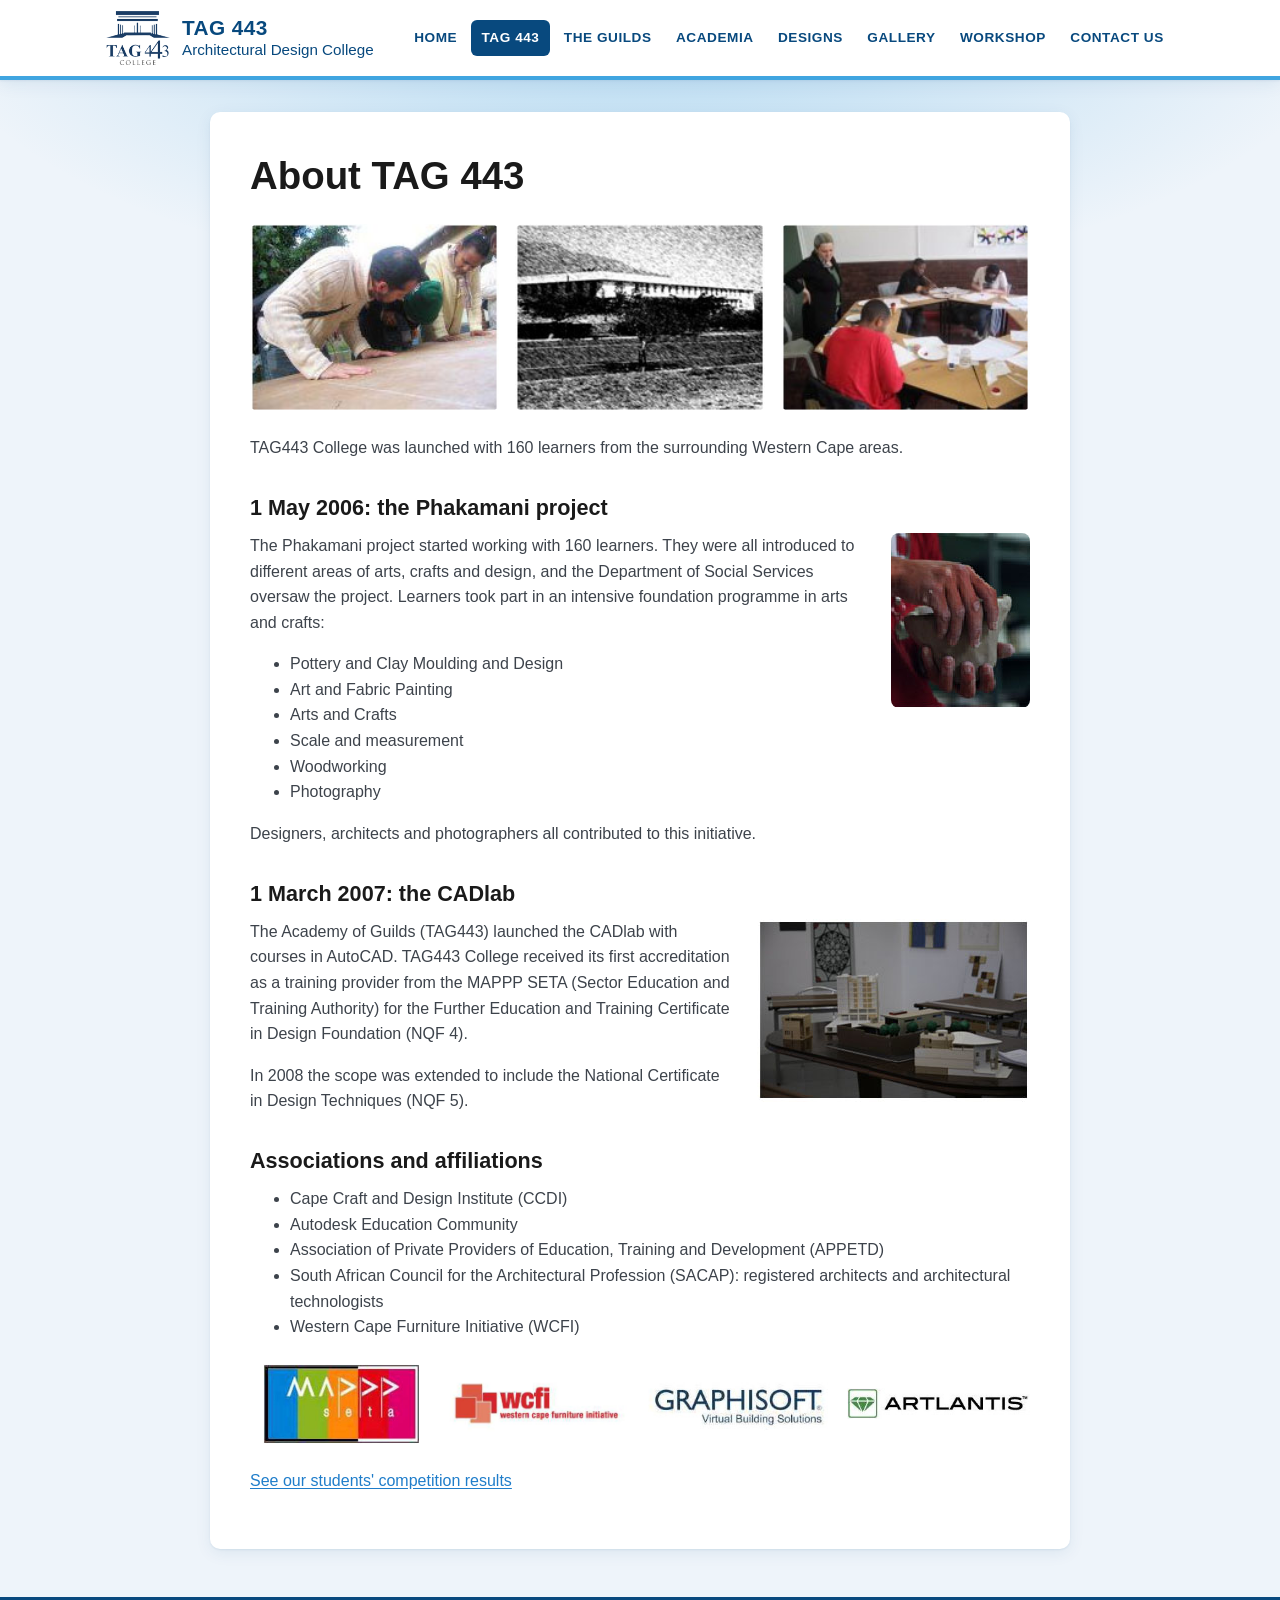
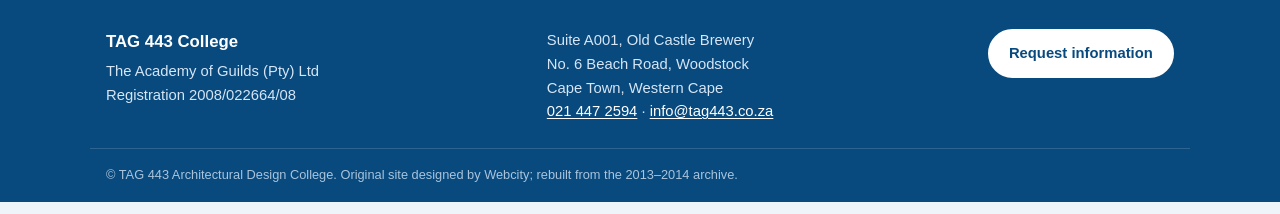
==== about/index.html @ 2a890a32 "Rebuild TAG 443 site as a clean static GitHub Pages site Replace the Wayback Machine "Save Page As" " ====
<!DOCTYPE html>
<html lang="en-ZA">
<head>
  <meta charset="utf-8">
  <meta name="viewport" content="width=device-width, initial-scale=1">
  <title>About TAG 443 | TAG 443 Architectural Design College</title>
  <meta name="description" content="The history of TAG443 College: from the 2006 Phakamani project to MAPPP SETA accreditation, CADlab and industry affiliations.">
  <link rel="canonical" href="https://rossmelany405-rgb.github.io/Tag443/about/">
  <meta property="og:type" content="website">
  <meta property="og:site_name" content="TAG 443 Architectural Design College">
  <meta property="og:title" content="About TAG 443 | TAG 443 Architectural Design College">
  <meta property="og:description" content="The history of TAG443 College: from the 2006 Phakamani project to MAPPP SETA accreditation, CADlab and industry affiliations.">
  <meta property="og:url" content="https://rossmelany405-rgb.github.io/Tag443/about/">
  <meta property="og:image" content="https://rossmelany405-rgb.github.io/Tag443/assets/img/logo.png">
  <meta name="theme-color" content="#08497e">
  <link rel="icon" href="../assets/img/favicon.svg" type="image/svg+xml">
  <link rel="icon" href="../assets/img/logo.png" type="image/png">
  <link rel="stylesheet" href="../assets/css/style.css">
  <script src="../assets/js/main.js" defer></script>
</head>
<body>
  <a class="skip-link" href="#main">Skip to content</a>
  <header class="site-header">
    <div class="wrap header-inner">
      <a class="brand" href="../">
        <img src="../assets/img/logo.png" alt="" width="119" height="100">
        <span class="brand-text"><strong>TAG 443</strong> Architectural Design College</span>
      </a>
      <button class="nav-toggle" type="button" aria-expanded="false" aria-controls="site-nav">
        <span class="nav-toggle-bar" aria-hidden="true"></span>
        <span class="visually-hidden">Menu</span>
      </button>
      <nav id="site-nav" class="site-nav" aria-label="Main">
        <ul>
        <li><a href="../">Home</a></li>
        <li><a href="../about/" aria-current="page">TAG 443</a></li>
        <li><a href="../guilds/">The Guilds</a></li>
        <li><a href="../academia/">Academia</a></li>
        <li><a href="../designs/">Designs</a></li>
        <li><a href="../gallery/">Gallery</a></li>
        <li><a href="../workshop/">Workshop</a></li>
        <li><a href="../contact/">Contact Us</a></li>
        </ul>
      </nav>
    </div>
  </header>

  <main id="main" class="wrap">
<article class="page">
      <h1>About TAG 443</h1>
      <ul class="photo-row">
        <li><img src="../assets/img/intro-1.jpg" alt="Learners working on a large drawing board" width="204" height="154" loading="lazy" decoding="async"></li>
        <li><img src="../assets/img/intro-2.jpg" alt="Historic photograph of a long college building" width="204" height="154" loading="lazy" decoding="async"></li>
        <li><img src="../assets/img/intro-3.jpg" alt="Learners and a facilitator in a design classroom" width="204" height="154" loading="lazy" decoding="async"></li>
      </ul>
      <p>TAG443 College was launched with 160 learners from the surrounding Western Cape areas.</p>

      <h2>1 May 2006: the Phakamani project</h2>
      <figure class="float-right">
        <img src="../assets/img/phakamani.jpg" alt="A Phakamani project learner at work" width="139" height="175" loading="lazy" decoding="async">
      </figure>
      <p>The Phakamani project started working with 160 learners. They were all introduced to different areas of arts, crafts and design, and the Department of Social Services oversaw the project. Learners took part in an intensive foundation programme in arts and crafts:</p>
      <ul>
        <li>Pottery and Clay Moulding and Design</li>
        <li>Art and Fabric Painting</li>
        <li>Arts and Crafts</li>
        <li>Scale and measurement</li>
        <li>Woodworking</li>
        <li>Photography</li>
      </ul>
      <p>Designers, architects and photographers all contributed to this initiative.</p>

      <h2>1 March 2007: the CADlab</h2>
      <figure class="float-right">
        <img src="../assets/img/cadlab.jpg" alt="Students at computers in the TAG443 CADlab" width="273" height="183" loading="lazy" decoding="async">
      </figure>
      <p>The Academy of Guilds (TAG443) launched the CADlab with courses in AutoCAD. TAG443 College received its first accreditation as a training provider from the MAPPP SETA (Sector Education and Training Authority) for the Further Education and Training Certificate in Design Foundation (NQF 4).</p>
      <p>In 2008 the scope was extended to include the National Certificate in Design Techniques (NQF 5).</p>

      <h2>Associations and affiliations</h2>
      <ul>
        <li>Cape Craft and Design Institute (CCDI)</li>
        <li>Autodesk Education Community</li>
        <li>Association of Private Providers of Education, Training and Development (APPETD)</li>
        <li>South African Council for the Architectural Profession (SACAP): registered architects and architectural technologists</li>
        <li>Western Cape Furniture Initiative (WCFI)</li>
      </ul>
      <ul class="logo-row">
        <li><img src="../assets/img/affil-3.jpg" alt="MAPPP SETA" width="242" height="124" loading="lazy" decoding="async"></li>
        <li><img src="../assets/img/affil-6.jpg" alt="Western Cape Furniture Initiative" width="387" height="122" loading="lazy" decoding="async"></li>
        <li><img src="../assets/img/affil-1.jpg" alt="Graphisoft" width="252" height="75" loading="lazy" decoding="async"></li>
        <li><img src="../assets/img/affil-2.jpg" alt="Artlantis" width="272" height="46" loading="lazy" decoding="async"></li>
      </ul>
      <p><a href="../competitions/">See our students' competition results</a></p>
    </article>
  </main>

  <footer class="site-footer">
    <div class="wrap footer-inner">
      <div>
        <p class="footer-title">TAG 443 College</p>
        <p>The Academy of Guilds (Pty) Ltd<br>Registration 2008/022664/08</p>
      </div>
      <address>
        Suite A001, Old Castle Brewery<br>
        No. 6 Beach Road, Woodstock<br>
        Cape Town, Western Cape<br>
        <a href="tel:+27214472594">021&nbsp;447&nbsp;2594</a> ·
        <a href="mailto:info@tag443.co.za">info@tag443.co.za</a>
      </address>
      <p class="footer-cta"><a class="button" href="../contact/">Request information</a></p>
    </div>
    <p class="wrap footer-note">&copy; TAG 443 Architectural Design College. Original site designed by Webcity; rebuilt from the 2013–2014 archive.</p>
  </footer>
</body>
</html>
---- assets/css/style.css ----
/* TAG 443 Architectural Design College
   Palette taken from the original theme1035 WordPress theme. */

:root {
  --blue: #40a5e0;
  --blue-strong: #1f7dca;
  --navy: #08497e;
  --navy-deep: #06355c;
  --accent: #e35e08;
  --ink: #1a1a1a;
  --text: #3d434b;
  --muted: #5f6670;
  --line: #dbe6f0;
  --surface: #ffffff;
  --page: #eef4fa;
  --radius: 10px;
  --shadow: 0 1px 2px rgb(8 73 126 / 0.08), 0 4px 16px rgb(8 73 126 / 0.08);
  --font: Arial, "Helvetica Neue", Helvetica, sans-serif;
  --wrap: 1100px;
}

*,
*::before,
*::after { box-sizing: border-box; }

html { -webkit-text-size-adjust: 100%; }

body {
  margin: 0;
  font-family: var(--font);
  font-size: 1rem;
  line-height: 1.6;
  color: var(--text);
  background:
    radial-gradient(ellipse 80% 420px at 50% 0, rgb(64 165 224 / 0.35), transparent 70%),
    var(--page);
}

img { max-width: 100%; height: auto; display: block; }

a { color: var(--blue-strong); text-underline-offset: 0.15em; }
a:hover { color: var(--navy); }

:focus-visible {
  outline: 3px solid var(--accent);
  outline-offset: 2px;
}

h1, h2, h3 { color: var(--ink); line-height: 1.25; margin: 1.6em 0 0.5em; }
h1 { font-size: clamp(1.75rem, 1.2rem + 2vw, 2.4rem); margin-top: 0; }
h2 { font-size: 1.35rem; }
h3 { font-size: 1.05rem; }
p, ul, ol, dl, figure { margin: 0 0 1em; }

.wrap {
  width: 100%;
  max-width: var(--wrap);
  margin-inline: auto;
  padding-inline: 16px;
}

.visually-hidden {
  position: absolute !important;
  width: 1px; height: 1px;
  padding: 0; margin: -1px;
  overflow: hidden; clip: rect(0 0 0 0);
  white-space: nowrap; border: 0;
}

.skip-link {
  position: absolute;
  left: 16px; top: -100px;
  z-index: 100;
  padding: 0.5em 1em;
  background: var(--navy);
  color: #fff;
  border-radius: 0 0 var(--radius) var(--radius);
}
.skip-link:focus { top: 0; }

/* ---------- Header ---------- */
.site-header {
  background: var(--surface);
  border-bottom: 4px solid var(--blue);
  box-shadow: var(--shadow);
  position: relative;
  z-index: 10;
}
.header-inner {
  display: flex;
  align-items: center;
  justify-content: space-between;
  gap: 1rem;
  min-height: 76px;
}
.brand {
  display: flex;
  align-items: center;
  gap: 0.75rem;
  text-decoration: none;
  color: var(--navy);
}
.brand img { width: 64px; height: auto; }
.brand-text { font-size: 0.95rem; line-height: 1.2; }
.brand-text strong { display: block; font-size: 1.3rem; letter-spacing: 0.02em; }

.nav-toggle {
  display: none;
  width: 44px; height: 44px;
  border: 1px solid var(--line);
  border-radius: 8px;
  background: var(--surface);
  cursor: pointer;
  position: relative;
}
.nav-toggle-bar,
.nav-toggle-bar::before,
.nav-toggle-bar::after {
  position: absolute;
  left: 11px;
  width: 20px; height: 2px;
  background: var(--navy);
  content: "";
  transition: transform 0.2s;
}
.nav-toggle-bar { top: 21px; }
.nav-toggle-bar::before { left: 0; top: -6px; }
.nav-toggle-bar::after { left: 0; top: 6px; }
.nav-toggle[aria-expanded="true"] .nav-toggle-bar { background: transparent; }
.nav-toggle[aria-expanded="true"] .nav-toggle-bar::before { transform: translateY(6px) rotate(45deg); }
.nav-toggle[aria-expanded="true"] .nav-toggle-bar::after { transform: translateY(-6px) rotate(-45deg); }

.site-nav ul {
  display: flex;
  flex-wrap: wrap;
  gap: 0.25rem;
  list-style: none;
  margin: 0;
  padding: 0;
}
.site-nav a {
  display: block;
  padding: 0.5em 0.75em;
  border-radius: 6px;
  color: var(--navy);
  font-size: 0.85rem;
  font-weight: 700;
  letter-spacing: 0.04em;
  text-transform: uppercase;
  text-decoration: none;
}
.site-nav a:hover { background: var(--page); }
.site-nav a[aria-current="page"] { background: var(--navy); color: #fff; }

/* ---------- Main ---------- */
main { padding-block: 2rem 3rem; }

.eyebrow {
  margin: 0 0 0.5em;
  color: var(--accent);
  font-size: 0.8rem;
  font-weight: 700;
  letter-spacing: 0.1em;
  text-transform: uppercase;
}
.lead { font-size: 1.15rem; color: var(--ink); }
.meta { color: var(--muted); font-size: 0.875rem; }

.button {
  display: inline-block;
  padding: 0.7em 1.3em;
  border: 2px solid var(--navy);
  border-radius: 999px;
  background: var(--navy);
  color: #fff;
  font-weight: 700;
  text-decoration: none;
}
.button:hover { background: var(--navy-deep); border-color: var(--navy-deep); color: #fff; }
.button-ghost { background: transparent; color: var(--navy); }
.button-ghost:hover { background: var(--navy); color: #fff; }

.more { font-weight: 700; }
.more::after { content: " \2192"; }

/* Hero */
.hero {
  display: grid;
  grid-template-columns: 1.1fr 1fr;
  gap: 2rem;
  align-items: center;
  padding: 2rem;
  margin-bottom: 2rem;
  background: var(--surface);
  border-radius: var(--radius);
  box-shadow: var(--shadow);
}
.hero-actions { display: flex; flex-wrap: wrap; gap: 0.75rem; margin: 1.5rem 0 0; }
.hero-photos {
  display: grid;
  grid-template-columns: repeat(2, 1fr);
  gap: 0.75rem;
  list-style: none;
  margin: 0;
  padding: 0;
}
.hero-photos li:first-child { grid-column: 1 / -1; }
.hero-photos img,
.photo-row img {
  width: 100%;
  aspect-ratio: 4 / 3;
  object-fit: cover;
  border-radius: 8px;
}

/* Cards and posts */
.features {
  display: grid;
  grid-template-columns: repeat(3, 1fr);
  gap: 1.25rem;
  margin-bottom: 2.5rem;
}
.card,
.post,
.page {
  background: var(--surface);
  border-radius: var(--radius);
  box-shadow: var(--shadow);
}
.card {
  display: flex;
  flex-direction: column;
  padding: 1.5rem;
  border-top: 4px solid var(--blue);
}
.card h2 { margin-top: 0; color: var(--navy); text-transform: uppercase; font-size: 1.1rem; letter-spacing: 0.04em; }
.card h3 { margin-top: 0; }
.card > p:last-child { margin-top: auto; margin-bottom: 0; }

.plain { list-style: none; padding: 0; }
.plain li { padding: 0.25em 0; border-bottom: 1px solid var(--line); }

.posts { display: grid; gap: 1.25rem; }
.post { padding: 1.5rem 2rem; }
.post h2 { margin-top: 0; margin-bottom: 0.2em; }
.post h2 a { color: var(--ink); text-decoration: none; }
.post h2 a:hover { color: var(--blue-strong); text-decoration: underline; }

/* Content pages */
.page { padding: clamp(1.25rem, 4vw, 2.5rem); max-width: 860px; margin-inline: auto; }
.page::after { content: ""; display: table; clear: both; }
.page-center { text-align: center; }

.photo-row,
.logo-row,
.gallery-grid {
  display: grid;
  gap: 1rem;
  list-style: none;
  padding: 0;
  margin: 1.5rem 0;
}
.photo-row { grid-template-columns: repeat(auto-fit, minmax(160px, 1fr)); }
.logo-row {
  grid-template-columns: repeat(auto-fit, minmax(150px, 1fr));
  align-items: center;
}
.logo-row img { margin-inline: auto; max-height: 80px; width: auto; }
.gallery-grid { grid-template-columns: repeat(auto-fill, minmax(180px, 1fr)); }
.gallery-grid figure { margin: 0; }
.gallery-grid img {
  width: 100%;
  aspect-ratio: 4 / 3;
  object-fit: cover;
  border-radius: 8px;
}

figcaption { color: var(--muted); font-size: 0.875rem; margin-top: 0.4em; }

.float-right { float: right; margin: 0 0 1rem 1.5rem; max-width: 45%; }
.float-right img { border-radius: 8px; }
figure.wide img { width: 100%; border-radius: 8px; }

.callout {
  padding: 1rem 1.25rem;
  border-left: 4px solid var(--accent);
  background: var(--page);
  border-radius: 0 8px 8px 0;
}

.details dt { font-weight: 700; color: var(--ink); margin-top: 1em; }
.details dd { margin: 0.2em 0 0; }
.details dd ul { margin-top: 0.5em; }

.split-list { display: grid; gap: 1rem; }
.split-item {
  display: grid;
  grid-template-columns: 118px 1fr;
  gap: 1.25rem;
  align-items: start;
  padding: 1rem;
  border: 1px solid var(--line);
  border-radius: 8px;
}
.split-item h3 { margin-top: 0; }
.split-item p { margin-bottom: 0; }
.split-item img { border-radius: 6px; }

.two-col { display: grid; grid-template-columns: 1fr 1fr; gap: 2rem; }
.two-col h2 { margin-top: 0; }

.contact-grid {
  display: grid;
  grid-template-columns: 1fr 1fr;
  gap: 2rem;
  align-items: start;
  margin-bottom: 1.5rem;
}
.contact-grid .details dt:first-child { margin-top: 0; }
.contact-grid img { border-radius: 8px; }

.podium { padding-left: 0; list-style: none; }
.podium li {
  padding: 0.75rem 1rem;
  margin-bottom: 0.5rem;
  background: var(--page);
  border-radius: 8px;
}

/* ---------- Footer ---------- */
.site-footer {
  background: var(--navy);
  color: #d6e6f5;
  padding-top: 2rem;
  font-size: 0.925rem;
}
.site-footer a { color: #fff; }
.footer-inner {
  display: grid;
  grid-template-columns: 1fr 1fr auto;
  gap: 2rem;
  align-items: start;
}
.footer-title { color: #fff; font-weight: 700; font-size: 1.05rem; margin-bottom: 0.25em; }
.site-footer address { font-style: normal; }
.footer-cta .button { background: #fff; border-color: #fff; color: var(--navy); }
.footer-cta .button:hover { background: var(--blue); border-color: var(--blue); color: #fff; }
.footer-note {
  margin-top: 1.5rem;
  padding-block: 1rem;
  border-top: 1px solid rgb(255 255 255 / 0.15);
  font-size: 0.8rem;
  color: #a9c4dc;
}

/* ---------- Responsive ---------- */
@media (max-width: 900px) {
  .hero { grid-template-columns: 1fr; padding: 1.5rem; }
  .features { grid-template-columns: 1fr; }
  .footer-inner { grid-template-columns: 1fr 1fr; }
  .footer-cta { grid-column: 1 / -1; }
}

@media (max-width: 760px) {
  .js .nav-toggle { display: block; }
  .header-inner { flex-wrap: wrap; }
  .site-nav { width: 100%; }
  .js .site-nav { display: none; }
  .js .site-nav.is-open { display: block; }
  .site-nav ul { flex-direction: column; padding-bottom: 1rem; }
  .site-nav a { padding: 0.75em 0.5em; }
  .two-col,
  .contact-grid,
  .footer-inner { grid-template-columns: 1fr; }
  .post { padding: 1.25rem; }
}

@media (max-width: 520px) {
  .float-right { float: none; margin: 0 0 1rem; max-width: 100%; }
  .split-item { grid-template-columns: 1fr; }
  .brand-text { font-size: 0.8rem; }
  .brand img { width: 52px; }
}

@media (prefers-reduced-motion: reduce) {
  *, *::before, *::after { transition: none !important; animation: none !important; }
}

@media print {
  .site-header, .site-footer, .skip-link { display: none; }
  body { background: #fff; }
  .card, .post, .page, .hero { box-shadow: none; }
}
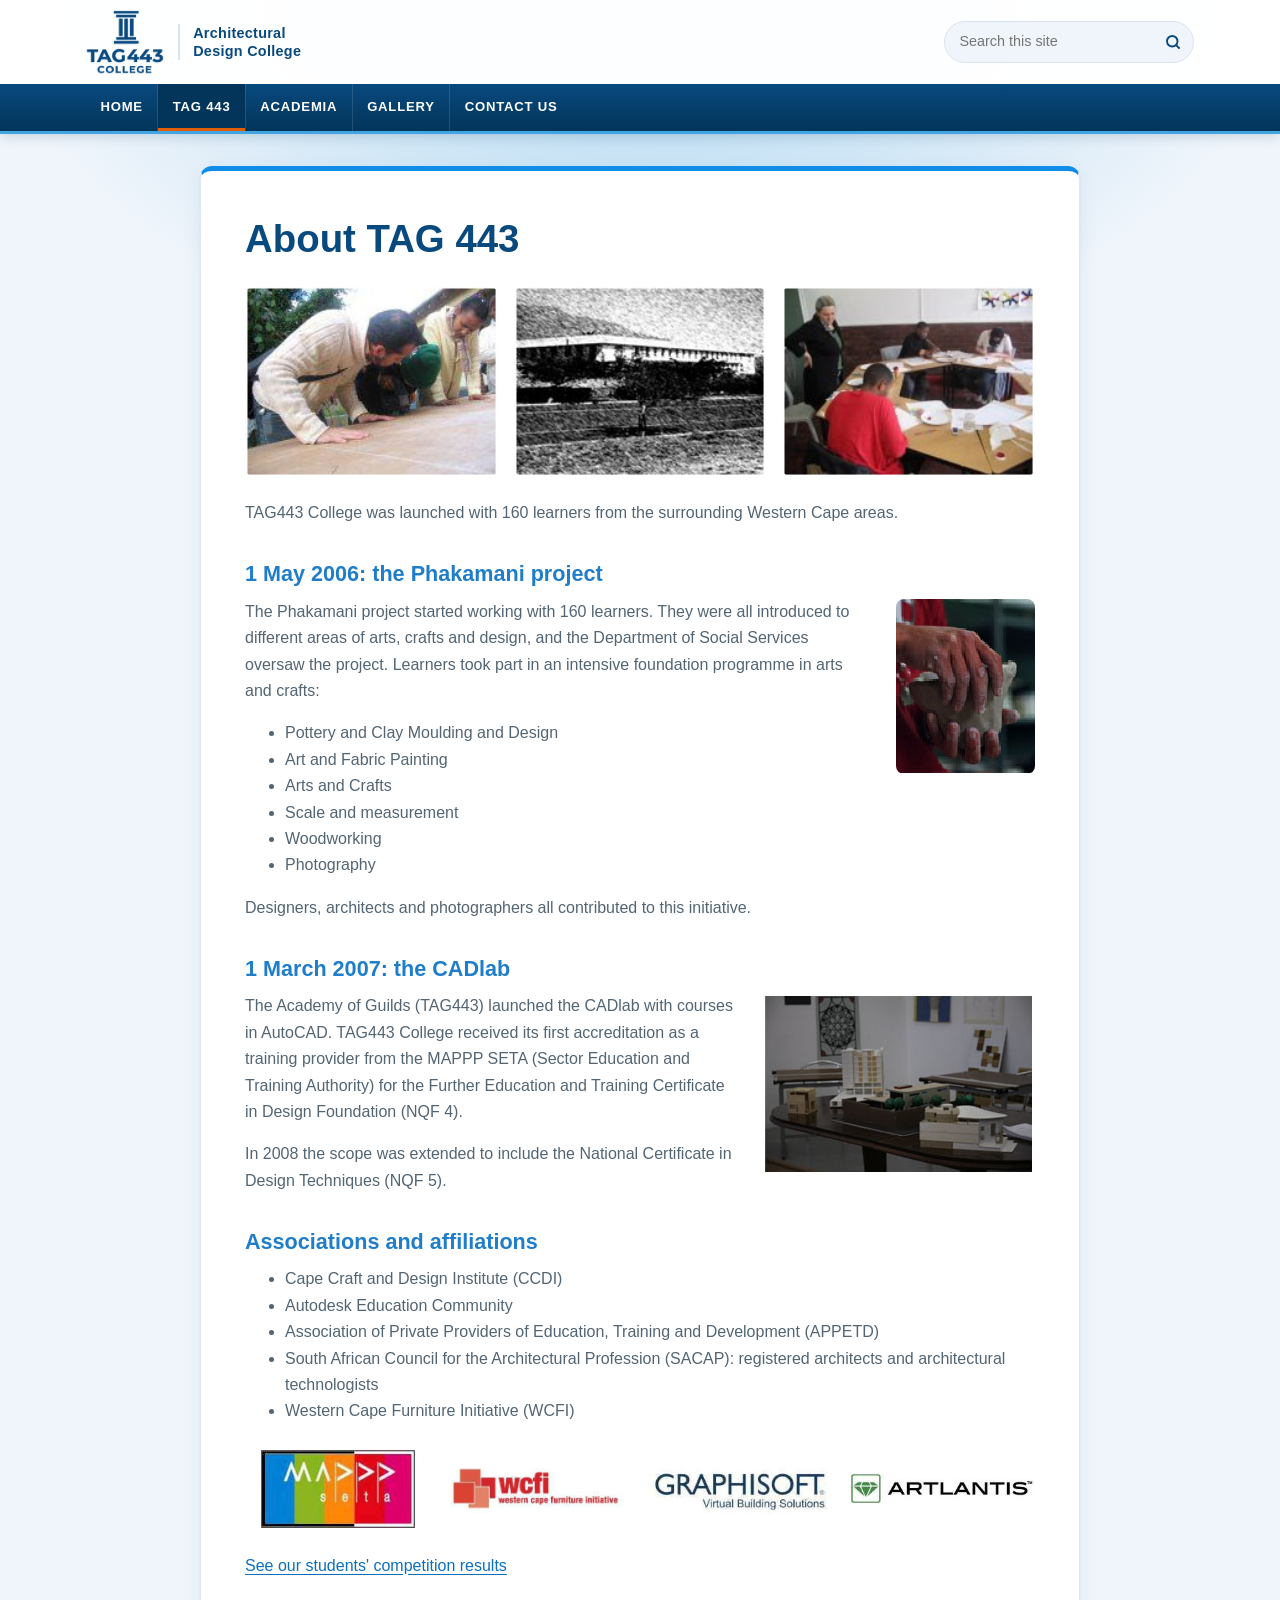
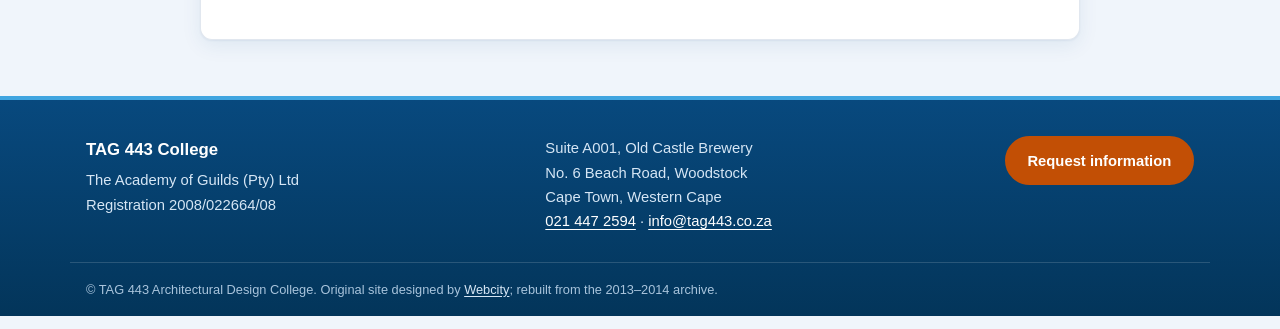
==== commit caebee9b: "Update Tag443" ====
--- a/about/index.html
+++ b/about/index.html
@@ -11,38 +11,45 @@
   <meta property="og:title" content="About TAG 443 | TAG 443 Architectural Design College">
   <meta property="og:description" content="The history of TAG443 College: from the 2006 Phakamani project to MAPPP SETA accreditation, CADlab and industry affiliations.">
   <meta property="og:url" content="https://rossmelany405-rgb.github.io/Tag443/about/">
-  <meta property="og:image" content="https://rossmelany405-rgb.github.io/Tag443/assets/img/logo.png">
+  <meta property="og:image" content="https://rossmelany405-rgb.github.io/Tag443/assets/img/logo-large.png">
   <meta name="theme-color" content="#08497e">
-  <link rel="icon" href="../assets/img/favicon.svg" type="image/svg+xml">
-  <link rel="icon" href="../assets/img/logo.png" type="image/png">
+  <link rel="icon" href="../assets/img/favicon.png" type="image/png">
+  <link rel="apple-touch-icon" href="../assets/img/apple-touch-icon.png">
   <link rel="stylesheet" href="../assets/css/style.css">
   <script src="../assets/js/main.js" defer></script>
 </head>
 <body>
   <a class="skip-link" href="#main">Skip to content</a>
   <header class="site-header">
-    <div class="wrap header-inner">
-      <a class="brand" href="../">
-        <img src="../assets/img/logo.png" alt="" width="119" height="100">
-        <span class="brand-text"><strong>TAG 443</strong> Architectural Design College</span>
-      </a>
-      <button class="nav-toggle" type="button" aria-expanded="false" aria-controls="site-nav">
-        <span class="nav-toggle-bar" aria-hidden="true"></span>
-        <span class="visually-hidden">Menu</span>
-      </button>
-      <nav id="site-nav" class="site-nav" aria-label="Main">
-        <ul>
+    <div class="header-top">
+      <div class="wrap header-inner">
+        <a class="brand" href="../">
+          <img src="../assets/img/logo.png" alt="" width="195" height="160">
+          <span class="brand-text"><span class="visually-hidden">TAG 443 </span>Architectural Design College</span>
+        </a>
+        <form class="search" role="search" action="https://www.google.com/search" method="get">
+          <label class="visually-hidden" for="site-search">Search this site</label>
+          <input type="search" id="site-search" name="q" placeholder="Search this site">
+          <input type="hidden" name="as_sitesearch" value="rossmelany405-rgb.github.io/Tag443">
+          <button type="submit" aria-label="Search">
+            <svg viewBox="0 0 24 24" fill="none" stroke="currentColor" stroke-width="2.5" stroke-linecap="round" aria-hidden="true"><circle cx="11" cy="11" r="7"/><path d="m20 20-3.5-3.5"/></svg>
+          </button>
+        </form>
+        <button class="nav-toggle" type="button" aria-expanded="false" aria-controls="site-nav">
+          <span class="nav-toggle-bar" aria-hidden="true"></span>
+          <span class="visually-hidden">Menu</span>
+        </button>
+      </div>
+    </div>
+    <nav id="site-nav" class="site-nav" aria-label="Main">
+      <ul class="wrap">
         <li><a href="../">Home</a></li>
         <li><a href="../about/" aria-current="page">TAG 443</a></li>
-        <li><a href="../guilds/">The Guilds</a></li>
         <li><a href="../academia/">Academia</a></li>
-        <li><a href="../designs/">Designs</a></li>
         <li><a href="../gallery/">Gallery</a></li>
-        <li><a href="../workshop/">Workshop</a></li>
         <li><a href="../contact/">Contact Us</a></li>
-        </ul>
-      </nav>
-    </div>
+      </ul>
+    </nav>
   </header>
 
   <main id="main" class="wrap">
@@ -110,7 +117,7 @@
       </address>
       <p class="footer-cta"><a class="button" href="../contact/">Request information</a></p>
     </div>
-    <p class="wrap footer-note">&copy; TAG 443 Architectural Design College. Original site designed by Webcity; rebuilt from the 2013–2014 archive.</p>
+    <p class="wrap footer-note">&copy; TAG 443 Architectural Design College. Original site designed by <a href="http://www.webcity.co.za/" rel="noopener">Webcity</a>; rebuilt from the 2013–2014 archive.</p>
   </footer>
 </body>
 </html>
--- a/assets/css/style.css
+++ b/assets/css/style.css
@@ -1,49 +1,69 @@
 /* TAG 443 Architectural Design College
-   Palette taken from the original theme1035 WordPress theme. */
+   Palette kept from the original theme1035 WordPress theme (2013).
+   Bright accents are used as stripes and chips; text uses a deeper
+   shade of the same hue so every text pair meets WCAG AA (4.5:1). */
 
 :root {
-  --blue: #40a5e0;
-  --blue-strong: #1f7dca;
-  --navy: #08497e;
-  --navy-deep: #06355c;
-  --accent: #e35e08;
-  --ink: #1a1a1a;
-  --text: #3d434b;
-  --muted: #5f6670;
-  --line: #dbe6f0;
+  /* Frame */
+  --navy: #08497e;          /* menu bar, logo ink */
+  --navy-deep: #03355a;     /* sub-menu / active item */
+  --sky: #40a5e0;           /* original page background + header glow */
+  --sky-light: #92d5fc;     /* highlights on navy */
+
+  /* Links and headings */
+  --action: #108de8;        /* original link blue: dots, stripes, icons */
+  --link: #0b6fc0;          /* same hue, deep enough for body text */
+  --heading: #1f7dca;       /* original post-title blue: large text only */
+
+  /* Feature cards */
+  --green: #6aaf06;   --green-text: #4d8000;   /* Programmes */
+  --orange: #e35e08;  --orange-text: #c24f05;  /* TagTalk, "read more" */
+  --crimson: #e51646; --crimson-text: #c8102e; /* Admission */
+
+  /* Neutrals */
+  --page: #f0f5fb;          /* original content background */
   --surface: #ffffff;
-  --page: #eef4fa;
-  --radius: 10px;
-  --shadow: 0 1px 2px rgb(8 73 126 / 0.08), 0 4px 16px rgb(8 73 126 / 0.08);
+  --line: #e1e7ef;
+  --line-strong: #d9e4ef;
+  --ink: #1a2b3c;
+  --text: #536573;          /* already in the theme, ~6:1 on white */
+  --muted: #6a7380;         /* dates and captions (original #797f88 darkened) */
+
+  --radius: 12px;
+  --radius-sm: 8px;
+  --shadow: 0 1px 2px rgb(8 73 126 / 0.06), 0 6px 20px rgb(8 73 126 / 0.08);
+  --shadow-hover: 0 2px 4px rgb(8 73 126 / 0.08), 0 12px 32px rgb(8 73 126 / 0.14);
   --font: Arial, "Helvetica Neue", Helvetica, sans-serif;
-  --wrap: 1100px;
+  --wrap: 1140px;
 }
 
 *,
 *::before,
 *::after { box-sizing: border-box; }
 
-html { -webkit-text-size-adjust: 100%; }
+html { -webkit-text-size-adjust: 100%; scroll-behavior: smooth; }
 
 body {
   margin: 0;
   font-family: var(--font);
   font-size: 1rem;
-  line-height: 1.6;
+  line-height: 1.65;
   color: var(--text);
+  /* The original header.png radial glow over the content tint */
   background:
-    radial-gradient(ellipse 80% 420px at 50% 0, rgb(64 165 224 / 0.35), transparent 70%),
+    radial-gradient(ellipse 70% 520px at 50% 0, rgb(64 165 224 / 0.38), transparent 72%),
     var(--page);
 }
 
 img { max-width: 100%; height: auto; display: block; }
 
-a { color: var(--blue-strong); text-underline-offset: 0.15em; }
+a { color: var(--link); text-underline-offset: 0.18em; }
 a:hover { color: var(--navy); }
 
 :focus-visible {
-  outline: 3px solid var(--accent);
+  outline: 3px solid var(--sky);
   outline-offset: 2px;
+  border-radius: 4px;
 }
 
 h1, h2, h3 { color: var(--ink); line-height: 1.25; margin: 1.6em 0 0.5em; }
@@ -74,41 +94,80 @@
   padding: 0.5em 1em;
   background: var(--navy);
   color: #fff;
-  border-radius: 0 0 var(--radius) var(--radius);
-}
-.skip-link:focus { top: 0; }
-
-/* ---------- Header ---------- */
+  border-radius: 0 0 var(--radius-sm) var(--radius-sm);
+}
+.skip-link:focus { top: 0; color: #fff; }
+
+/* ---------- Header: white logo bar + navy menu bar ---------- */
 .site-header {
-  background: var(--surface);
-  border-bottom: 4px solid var(--blue);
-  box-shadow: var(--shadow);
-  position: relative;
-  z-index: 10;
-}
+  position: sticky;
+  top: 0;
+  z-index: 20;
+  box-shadow: 0 2px 12px rgb(3 53 90 / 0.18);
+}
+.header-top { background: rgb(255 255 255 / 0.96); }
 .header-inner {
   display: flex;
   align-items: center;
-  justify-content: space-between;
   gap: 1rem;
-  min-height: 76px;
+  min-height: 84px;
 }
 .brand {
   display: flex;
   align-items: center;
-  gap: 0.75rem;
+  gap: 0.85rem;
+  margin-right: auto;
   text-decoration: none;
   color: var(--navy);
 }
-.brand img { width: 64px; height: auto; }
-.brand-text { font-size: 0.95rem; line-height: 1.2; }
-.brand-text strong { display: block; font-size: 1.3rem; letter-spacing: 0.02em; }
+.brand img { height: 64px; width: auto; }
+.brand-text {
+  max-width: 8.5rem;
+  padding-left: 0.85rem;
+  border-left: 2px solid var(--line-strong);
+  font-size: 0.9rem;
+  font-weight: 700;
+  line-height: 1.25;
+  letter-spacing: 0.02em;
+  color: var(--navy);
+}
+
+.search {
+  display: flex;
+  align-items: center;
+  border: 1px solid var(--line-strong);
+  border-radius: 999px;
+  background: var(--page);
+  overflow: hidden;
+}
+.search:focus-within { border-color: var(--sky); box-shadow: 0 0 0 3px rgb(64 165 224 / 0.25); }
+.search input {
+  width: 13rem;
+  padding: 0.55em 0.25em 0.55em 1em;
+  border: 0;
+  background: transparent;
+  font: inherit;
+  font-size: 0.9rem;
+  color: var(--ink);
+}
+.search input:focus { outline: none; }
+.search button {
+  display: grid;
+  place-items: center;
+  width: 40px; height: 38px;
+  border: 0;
+  background: transparent;
+  color: var(--navy);
+  cursor: pointer;
+}
+.search button:hover { color: var(--link); }
+.search svg { width: 18px; height: 18px; }
 
 .nav-toggle {
   display: none;
   width: 44px; height: 44px;
-  border: 1px solid var(--line);
-  border-radius: 8px;
+  border: 1px solid var(--line-strong);
+  border-radius: var(--radius-sm);
   background: var(--surface);
   cursor: pointer;
   position: relative;
@@ -130,34 +189,42 @@
 .nav-toggle[aria-expanded="true"] .nav-toggle-bar::before { transform: translateY(6px) rotate(45deg); }
 .nav-toggle[aria-expanded="true"] .nav-toggle-bar::after { transform: translateY(-6px) rotate(-45deg); }
 
+.site-nav {
+  background: linear-gradient(var(--navy), var(--navy-deep));
+  border-bottom: 3px solid var(--sky);
+}
 .site-nav ul {
   display: flex;
   flex-wrap: wrap;
-  gap: 0.25rem;
   list-style: none;
-  margin: 0;
-  padding: 0;
-}
+  margin-block: 0;
+  padding-block: 0;
+}
+.site-nav li + li { border-left: 1px solid rgb(255 255 255 / 0.12); }
 .site-nav a {
   display: block;
-  padding: 0.5em 0.75em;
-  border-radius: 6px;
-  color: var(--navy);
-  font-size: 0.85rem;
-  font-weight: 700;
-  letter-spacing: 0.04em;
+  padding: 0.95em 1.1em;
+  color: #fff;
+  font-size: 0.82rem;
+  font-weight: 700;
+  letter-spacing: 0.06em;
   text-transform: uppercase;
   text-decoration: none;
-}
-.site-nav a:hover { background: var(--page); }
-.site-nav a[aria-current="page"] { background: var(--navy); color: #fff; }
+  transition: background-color 0.15s, box-shadow 0.15s;
+}
+.site-nav a:hover { background: rgb(255 255 255 / 0.1); color: #fff; }
+.site-nav a[aria-current="page"] {
+  background: var(--navy-deep);
+  box-shadow: inset 0 -3px 0 var(--orange);
+}
+.site-nav a:focus-visible { outline-color: var(--sky-light); outline-offset: -3px; }
 
 /* ---------- Main ---------- */
-main { padding-block: 2rem 3rem; }
+main { padding-block: 2rem 3.5rem; }
 
 .eyebrow {
   margin: 0 0 0.5em;
-  color: var(--accent);
+  color: var(--orange-text);
   font-size: 0.8rem;
   font-weight: 700;
   letter-spacing: 0.1em;
@@ -168,124 +235,407 @@
 
 .button {
   display: inline-block;
-  padding: 0.7em 1.3em;
+  padding: 0.7em 1.4em;
   border: 2px solid var(--navy);
   border-radius: 999px;
   background: var(--navy);
   color: #fff;
+  font: inherit;
   font-weight: 700;
   text-decoration: none;
+  cursor: pointer;
+  transition: background-color 0.15s, border-color 0.15s, color 0.15s;
 }
 .button:hover { background: var(--navy-deep); border-color: var(--navy-deep); color: #fff; }
 .button-ghost { background: transparent; color: var(--navy); }
 .button-ghost:hover { background: var(--navy); color: #fff; }
 
-.more { font-weight: 700; }
-.more::after { content: " \2192"; }
-
-/* Hero */
+/* "Read more" keeps the original orange call to action */
+.more {
+  display: inline-flex;
+  align-items: center;
+  gap: 0.35em;
+  color: var(--orange-text);
+  font-weight: 700;
+  text-decoration: none;
+}
+.more::after { content: "\2192"; transition: transform 0.15s; }
+.more:hover { color: var(--orange-text); text-decoration: underline; }
+.more:hover::after { transform: translateX(3px); }
+
+/* ---------- Hero: quick links + slider ---------- */
 .hero {
   display: grid;
-  grid-template-columns: 1.1fr 1fr;
-  gap: 2rem;
-  align-items: center;
-  padding: 2rem;
+  grid-template-columns: 260px 1fr;
+  gap: 0;
   margin-bottom: 2rem;
   background: var(--surface);
   border-radius: var(--radius);
   box-shadow: var(--shadow);
-}
-.hero-actions { display: flex; flex-wrap: wrap; gap: 0.75rem; margin: 1.5rem 0 0; }
-.hero-photos {
-  display: grid;
-  grid-template-columns: repeat(2, 1fr);
-  gap: 0.75rem;
-  list-style: none;
+  overflow: hidden;
+}
+.quick-links {
+  padding: 1.5rem 1.25rem;
+  background: linear-gradient(160deg, var(--navy), var(--navy-deep));
+  color: #fff;
+}
+.quick-links h2 {
+  margin: 0 0 0.75rem;
+  color: var(--sky-light);
+  font-size: 0.8rem;
+  letter-spacing: 0.1em;
+  text-transform: uppercase;
+}
+.quick-links ul { list-style: none; margin: 0; padding: 0; }
+.quick-links a {
+  display: flex;
+  align-items: center;
+  justify-content: space-between;
+  padding: 0.7em 0.5em 0.7em 0.75em;
+  border-bottom: 1px solid rgb(255 255 255 / 0.12);
+  color: #fff;
+  font-size: 0.85rem;
+  font-weight: 700;
+  letter-spacing: 0.05em;
+  text-transform: uppercase;
+  text-decoration: none;
+  transition: background-color 0.15s, padding-left 0.2s;
+}
+.quick-links a::after { content: "\203A"; font-size: 1.3em; line-height: 1; color: var(--sky-light); }
+.quick-links a:hover { background: rgb(255 255 255 / 0.08); padding-left: 1.1em; color: #fff; }
+.quick-links a:focus-visible { outline-color: var(--sky-light); }
+
+.slider { position: relative; min-width: 0; background: var(--navy-deep); }
+.slides {
+  display: flex;
   margin: 0;
   padding: 0;
-}
-.hero-photos li:first-child { grid-column: 1 / -1; }
-.hero-photos img,
+  list-style: none;
+  overflow-x: auto;
+  scroll-snap-type: x mandatory;
+  scrollbar-width: none;
+  height: 100%;
+}
+.slides::-webkit-scrollbar { display: none; }
+.slide {
+  position: relative;
+  flex: 0 0 100%;
+  scroll-snap-align: start;
+  display: grid;
+  grid-template-columns: 1fr auto;
+  align-items: center;
+  gap: 1.75rem;
+  min-height: 320px;
+  padding: 2.25rem 4.5rem 3.25rem;
+  /* Navy into the original sky blue, echoing the header glow */
+  background:
+    radial-gradient(circle at 85% 20%, rgb(64 165 224 / 0.55), transparent 55%),
+    linear-gradient(135deg, var(--navy-deep), var(--navy));
+  color: #d6e6f5;
+}
+.slide-text { max-width: 30rem; }
+.slide-kicker {
+  margin: 0 0 0.4em;
+  color: var(--sky-light);
+  font-size: 0.78rem;
+  font-weight: 700;
+  letter-spacing: 0.12em;
+  text-transform: uppercase;
+}
+.slide-title {
+  margin: 0 0 0.5em;
+  color: #fff;
+  font-size: clamp(1.3rem, 0.9rem + 1.4vw, 1.9rem);
+  font-weight: 700;
+  line-height: 1.2;
+}
+.slide-text p { margin-bottom: 1em; }
+.slide .button { background: var(--orange-text); border-color: var(--orange-text); }
+.slide .button:hover { background: #fff; border-color: #fff; color: var(--navy); }
+.slide figure {
+  margin: 0;
+  padding: 8px;
+  border-radius: var(--radius);
+  background: rgb(255 255 255 / 0.95);
+  box-shadow: 0 10px 30px rgb(3 53 90 / 0.4);
+  rotate: 2deg;
+}
+.slide figure img { width: 260px; aspect-ratio: 4 / 3; object-fit: cover; border-radius: 6px; }
+
+.slider-btn {
+  position: absolute;
+  top: 50%;
+  translate: 0 -50%;
+  display: grid;
+  place-items: center;
+  width: 44px; height: 44px;
+  border: 0;
+  border-radius: 50%;
+  background: rgb(255 255 255 / 0.9);
+  color: var(--navy);
+  font-size: 1.5rem;
+  line-height: 1;
+  cursor: pointer;
+  box-shadow: var(--shadow);
+  transition: background-color 0.15s;
+}
+.slider-btn:hover { background: #fff; }
+.slider-prev { left: 12px; }
+.slider-next { right: 12px; }
+.slider-dots {
+  position: absolute;
+  bottom: 14px;
+  left: 50%;
+  translate: -50% 0;
+  display: flex;
+  gap: 4px;
+}
+.slider-dots button {
+  width: 24px; height: 24px;
+  padding: 0;
+  border: 0;
+  background: transparent;
+  cursor: pointer;
+}
+.slider-dots button::before {
+  content: "";
+  display: block;
+  width: 10px; height: 10px;
+  margin: auto;
+  border: 2px solid #fff;
+  border-radius: 50%;
+  transition: background-color 0.15s, transform 0.15s;
+}
+.slider-dots button[aria-current="true"]::before { background: var(--action); border-color: #fff; transform: scale(1.2); }
+.slider :focus-visible { outline-color: #fff; }
+/* Controls only appear when the script is running */
+html:not(.js) .slider-btn,
+html:not(.js) .slider-dots { display: none; }
+
+/* ---------- Three colour-coded feature cards ---------- */
+.features {
+  display: grid;
+  grid-template-columns: repeat(3, 1fr);
+  gap: 1.25rem;
+  margin-bottom: 2.5rem;
+}
+.card,
+.post,
+.page,
+.widget {
+  background: var(--surface);
+  border: 1px solid var(--line);
+  border-radius: var(--radius);
+  box-shadow: var(--shadow);
+}
+.card {
+  --accent: var(--action);
+  --accent-text: var(--link);
+  display: flex;
+  flex-direction: column;
+  padding: 1.5rem;
+  border-top: 5px solid var(--accent);
+  transition: box-shadow 0.2s, transform 0.2s;
+}
+.card:hover { box-shadow: var(--shadow-hover); transform: translateY(-2px); }
+.card-programmes { --accent: var(--green); --accent-text: var(--green-text); }
+.card-tagtalk { --accent: var(--orange); --accent-text: var(--orange-text); }
+.card-admission { --accent: var(--crimson); --accent-text: var(--crimson-text); }
+
+.card-head { display: flex; align-items: center; gap: 0.75rem; margin-bottom: 1rem; }
+.card-icon {
+  display: grid;
+  place-items: center;
+  flex: none;
+  width: 42px; height: 42px;
+  border-radius: 10px;
+  background: var(--accent);
+  color: #fff;
+}
+.card-icon svg { width: 22px; height: 22px; }
+.card h2 {
+  margin: 0;
+  color: var(--navy);
+  font-size: 1.05rem;
+  letter-spacing: 0.06em;
+  text-transform: uppercase;
+}
+.card h3 { margin: 0 0 0.6em; color: var(--accent-text); font-size: 1.1rem; font-weight: 700; }
+.card p { margin-bottom: 0.6em; }
+.card .more { color: var(--accent-text); }
+.card > p:last-child { margin-top: auto; margin-bottom: 0; padding-top: 0.75rem; }
+
+.plain { list-style: none; padding: 0; margin: 0 0 0.5em; }
+.plain li { padding: 0.35em 0 0.35em 1.1em; border-bottom: 1px solid var(--line); position: relative; }
+.plain li:last-child { border-bottom: 0; }
+.plain li::before {
+  content: "";
+  position: absolute;
+  left: 0; top: 0.95em;
+  width: 6px; height: 6px;
+  border-radius: 50%;
+  background: var(--accent, var(--action));
+}
+
+/* ---------- Posts + sidebar ---------- */
+.home-grid {
+  display: grid;
+  grid-template-columns: minmax(0, 1fr) 320px;
+  gap: 1.75rem;
+  align-items: start;
+}
+.section-title {
+  margin: 0 0 1rem;
+  color: var(--navy);
+  font-size: 0.85rem;
+  letter-spacing: 0.1em;
+  text-transform: uppercase;
+}
+
+.posts { display: grid; gap: 1.25rem; }
+.post { padding: 1.75rem 2rem; border-top: 3px solid var(--action); }
+.post h2 { margin: 0 0 0.15em; font-size: 1.45rem; }
+.post h2 a { color: var(--heading); text-decoration: none; }
+.post h2 a:hover { color: var(--navy); text-decoration: underline; }
+.post ul { padding-left: 1.2em; }
+.post li::marker { color: var(--action); }
+.post .cols { columns: 2 14rem; column-gap: 2rem; }
+.post .more { margin-top: 0.25rem; }
+
+.sidebar { display: grid; gap: 1.25rem; }
+.widget { padding: 1.35rem 1.4rem; }
+.widget h2 {
+  display: flex;
+  align-items: center;
+  gap: 0.6rem;
+  margin: 0 0 1rem;
+  color: var(--navy);
+  font-size: 1.05rem;
+}
+.widget h2::before {
+  content: "";
+  width: 4px; height: 1.1em;
+  border-radius: 2px;
+  background: var(--sky);
+}
+
+.events { list-style: none; margin: 0; padding: 0; display: grid; gap: 0.85rem; }
+.event { display: grid; grid-template-columns: 60px 1fr; gap: 0.85rem; align-items: start; }
+.event-date {
+  display: grid;
+  place-items: center;
+  padding: 0.35rem 0;
+  border-radius: var(--radius-sm);
+  background: var(--page);
+  border: 1px solid var(--line-strong);
+  color: var(--navy);
+  line-height: 1.1;
+  text-align: center;
+}
+.event-date .day { font-size: 1.15rem; font-weight: 700; }
+.event-date .mon { font-size: 0.7rem; font-weight: 700; letter-spacing: 0.08em; text-transform: uppercase; }
+.event h3 { margin: 0 0 0.15em; font-size: 0.95rem; }
+.event h3 a { color: var(--ink); text-decoration: none; }
+.event h3 a:hover { color: var(--link); text-decoration: underline; }
+.event p { margin: 0; font-size: 0.85rem; color: var(--muted); }
+
+.form { display: grid; gap: 0.8rem; }
+.field { display: grid; gap: 0.25rem; }
+.field label { font-size: 0.85rem; font-weight: 700; color: var(--ink); }
+.field .req { color: var(--crimson-text); }
+.field input,
+.field textarea {
+  width: 100%;
+  padding: 0.6em 0.75em;
+  border: 1px solid var(--line-strong);
+  border-radius: var(--radius-sm);
+  background: var(--page);
+  font: inherit;
+  font-size: 0.95rem;
+  color: var(--ink);
+  transition: border-color 0.15s, box-shadow 0.15s, background-color 0.15s;
+}
+.field input:focus,
+.field textarea:focus {
+  outline: none;
+  border-color: var(--sky);
+  background: #fff;
+  box-shadow: 0 0 0 3px rgb(64 165 224 / 0.25);
+}
+.field textarea { min-height: 6.5rem; resize: vertical; }
+.form .button { justify-self: start; }
+.form-note { margin: 0; font-size: 0.8rem; color: var(--muted); }
+
+.social-link {
+  display: flex;
+  align-items: center;
+  gap: 0.75rem;
+  padding: 0.85rem 1rem;
+  border-radius: var(--radius-sm);
+  background: var(--page);
+  color: var(--navy);
+  font-weight: 700;
+  text-decoration: none;
+  transition: background-color 0.15s;
+}
+.social-link:hover { background: var(--line); color: var(--navy); }
+.social-link svg { width: 28px; height: 28px; flex: none; color: var(--action); }
+.social-link span { font-weight: 400; font-size: 0.85rem; color: var(--muted); display: block; }
+
+.video {
+  position: relative;
+  aspect-ratio: 16 / 9;
+  border-radius: var(--radius-sm);
+  overflow: hidden;
+  background: var(--navy-deep);
+}
+.video iframe { position: absolute; inset: 0; width: 100%; height: 100%; border: 0; }
+
+/* ---------- Content pages ---------- */
+.page { padding: clamp(1.25rem, 4vw, 2.75rem); max-width: 880px; margin-inline: auto; border-top: 5px solid var(--action); }
+.page::after { content: ""; display: table; clear: both; }
+.page h1 { color: var(--navy); }
+.page h2 { color: var(--heading); }
+.page-center { text-align: center; }
+
+.photo-row,
+.logo-row,
+.gallery-grid {
+  display: grid;
+  gap: 1rem;
+  list-style: none;
+  padding: 0;
+  margin: 1.5rem 0;
+}
+.photo-row { grid-template-columns: repeat(auto-fit, minmax(160px, 1fr)); }
+.logo-row {
+  grid-template-columns: repeat(auto-fit, minmax(150px, 1fr));
+  align-items: center;
+}
+.logo-row img { margin-inline: auto; max-height: 80px; width: auto; }
+.gallery-grid { grid-template-columns: repeat(auto-fill, minmax(180px, 1fr)); }
+.gallery-grid figure { margin: 0; }
+.gallery-grid img,
 .photo-row img {
   width: 100%;
   aspect-ratio: 4 / 3;
   object-fit: cover;
-  border-radius: 8px;
-}
-
-/* Cards and posts */
-.features {
-  display: grid;
-  grid-template-columns: repeat(3, 1fr);
-  gap: 1.25rem;
-  margin-bottom: 2.5rem;
-}
-.card,
-.post,
-.page {
-  background: var(--surface);
-  border-radius: var(--radius);
-  box-shadow: var(--shadow);
-}
-.card {
-  display: flex;
-  flex-direction: column;
-  padding: 1.5rem;
-  border-top: 4px solid var(--blue);
-}
-.card h2 { margin-top: 0; color: var(--navy); text-transform: uppercase; font-size: 1.1rem; letter-spacing: 0.04em; }
-.card h3 { margin-top: 0; }
-.card > p:last-child { margin-top: auto; margin-bottom: 0; }
-
-.plain { list-style: none; padding: 0; }
-.plain li { padding: 0.25em 0; border-bottom: 1px solid var(--line); }
-
-.posts { display: grid; gap: 1.25rem; }
-.post { padding: 1.5rem 2rem; }
-.post h2 { margin-top: 0; margin-bottom: 0.2em; }
-.post h2 a { color: var(--ink); text-decoration: none; }
-.post h2 a:hover { color: var(--blue-strong); text-decoration: underline; }
-
-/* Content pages */
-.page { padding: clamp(1.25rem, 4vw, 2.5rem); max-width: 860px; margin-inline: auto; }
-.page::after { content: ""; display: table; clear: both; }
-.page-center { text-align: center; }
-
-.photo-row,
-.logo-row,
-.gallery-grid {
-  display: grid;
-  gap: 1rem;
-  list-style: none;
-  padding: 0;
-  margin: 1.5rem 0;
-}
-.photo-row { grid-template-columns: repeat(auto-fit, minmax(160px, 1fr)); }
-.logo-row {
-  grid-template-columns: repeat(auto-fit, minmax(150px, 1fr));
-  align-items: center;
-}
-.logo-row img { margin-inline: auto; max-height: 80px; width: auto; }
-.gallery-grid { grid-template-columns: repeat(auto-fill, minmax(180px, 1fr)); }
-.gallery-grid figure { margin: 0; }
-.gallery-grid img {
-  width: 100%;
-  aspect-ratio: 4 / 3;
-  object-fit: cover;
-  border-radius: 8px;
-}
+  border-radius: var(--radius-sm);
+}
+.gallery-grid img { transition: transform 0.25s; }
+.gallery-grid figure:hover img { transform: scale(1.03); }
 
 figcaption { color: var(--muted); font-size: 0.875rem; margin-top: 0.4em; }
 
 .float-right { float: right; margin: 0 0 1rem 1.5rem; max-width: 45%; }
-.float-right img { border-radius: 8px; }
-figure.wide img { width: 100%; border-radius: 8px; }
+.float-right img { border-radius: var(--radius-sm); }
+figure.wide img { width: 100%; border-radius: var(--radius-sm); }
 
 .callout {
   padding: 1rem 1.25rem;
-  border-left: 4px solid var(--accent);
+  border-left: 4px solid var(--orange);
   background: var(--page);
-  border-radius: 0 8px 8px 0;
+  border-radius: 0 var(--radius-sm) var(--radius-sm) 0;
 }
 
 .details dt { font-weight: 700; color: var(--ink); margin-top: 1em; }
@@ -300,8 +650,12 @@
   align-items: start;
   padding: 1rem;
   border: 1px solid var(--line);
-  border-radius: 8px;
-}
+  border-left: 4px solid var(--action);
+  border-radius: var(--radius-sm);
+}
+.split-item:nth-child(3n+1) { border-left-color: var(--green); }
+.split-item:nth-child(3n+2) { border-left-color: var(--orange); }
+.split-item:nth-child(3n+3) { border-left-color: var(--crimson); }
 .split-item h3 { margin-top: 0; }
 .split-item p { margin-bottom: 0; }
 .split-item img { border-radius: 6px; }
@@ -317,24 +671,28 @@
   margin-bottom: 1.5rem;
 }
 .contact-grid .details dt:first-child { margin-top: 0; }
-.contact-grid img { border-radius: 8px; }
+.contact-grid img { border-radius: var(--radius-sm); }
 
 .podium { padding-left: 0; list-style: none; }
 .podium li {
   padding: 0.75rem 1rem;
   margin-bottom: 0.5rem;
   background: var(--page);
-  border-radius: 8px;
+  border-left: 4px solid var(--orange);
+  border-radius: 0 var(--radius-sm) var(--radius-sm) 0;
 }
 
 /* ---------- Footer ---------- */
 .site-footer {
-  background: var(--navy);
+  background: linear-gradient(var(--navy), var(--navy-deep));
+  border-top: 4px solid var(--sky);
   color: #d6e6f5;
-  padding-top: 2rem;
+  padding-top: 2.25rem;
   font-size: 0.925rem;
 }
 .site-footer a { color: #fff; }
+.site-footer a:hover { color: var(--sky-light); }
+.site-footer :focus-visible { outline-color: var(--sky-light); }
 .footer-inner {
   display: grid;
   grid-template-columns: 1fr 1fr auto;
@@ -343,51 +701,75 @@
 }
 .footer-title { color: #fff; font-weight: 700; font-size: 1.05rem; margin-bottom: 0.25em; }
 .site-footer address { font-style: normal; }
-.footer-cta .button { background: #fff; border-color: #fff; color: var(--navy); }
-.footer-cta .button:hover { background: var(--blue); border-color: var(--blue); color: #fff; }
+.footer-cta .button { background: var(--orange-text); border-color: var(--orange-text); color: #fff; }
+.footer-cta .button:hover { background: #fff; border-color: #fff; color: var(--navy); }
 .footer-note {
-  margin-top: 1.5rem;
+  margin-top: 1.75rem;
   padding-block: 1rem;
   border-top: 1px solid rgb(255 255 255 / 0.15);
   font-size: 0.8rem;
   color: #a9c4dc;
 }
+.footer-note a { color: #d6e6f5; }
 
 /* ---------- Responsive ---------- */
+@media (max-width: 1000px) {
+  .site-nav a { padding-inline: 0.7em; font-size: 0.78rem; letter-spacing: 0.04em; }
+}
+
+@media (max-width: 980px) {
+  .home-grid { grid-template-columns: 1fr; }
+  .sidebar { grid-template-columns: repeat(auto-fit, minmax(280px, 1fr)); }
+}
+
 @media (max-width: 900px) {
-  .hero { grid-template-columns: 1fr; padding: 1.5rem; }
+  .hero { grid-template-columns: 1fr; }
+  .quick-links { order: 2; }
+  .quick-links ul { display: grid; grid-template-columns: repeat(auto-fit, minmax(150px, 1fr)); column-gap: 1rem; }
   .features { grid-template-columns: 1fr; }
   .footer-inner { grid-template-columns: 1fr 1fr; }
   .footer-cta { grid-column: 1 / -1; }
+  .search input { width: 9rem; }
 }
 
 @media (max-width: 760px) {
   .js .nav-toggle { display: block; }
-  .header-inner { flex-wrap: wrap; }
-  .site-nav { width: 100%; }
+  .header-inner { flex-wrap: wrap; min-height: 72px; padding-block: 0.5rem; }
+  .search { order: 3; width: 100%; margin-bottom: 0.25rem; }
+  .search input { width: 100%; }
   .js .site-nav { display: none; }
   .js .site-nav.is-open { display: block; }
-  .site-nav ul { flex-direction: column; padding-bottom: 1rem; }
-  .site-nav a { padding: 0.75em 0.5em; }
+  .site-nav ul { flex-direction: column; padding-block: 0.25rem; }
+  .site-nav li + li { border-left: 0; border-top: 1px solid rgb(255 255 255 / 0.12); }
+  .site-nav a { padding: 0.9em 0.5em; }
   .two-col,
   .contact-grid,
   .footer-inner { grid-template-columns: 1fr; }
-  .post { padding: 1.25rem; }
+  .post { padding: 1.35rem; }
+  .slide { grid-template-columns: 1fr; gap: 1.25rem; padding: 1.75rem 1.25rem 3.25rem; }
+  .slide figure { justify-self: start; rotate: 0deg; }
+  .slide figure img { width: min(260px, 100%); }
+  .slider-btn { top: auto; bottom: 6px; translate: none; }
+  .slider-btn { width: 38px; height: 38px; font-size: 1.25rem; }
+  .site-header { position: relative; }
 }
 
 @media (max-width: 520px) {
   .float-right { float: none; margin: 0 0 1rem; max-width: 100%; }
   .split-item { grid-template-columns: 1fr; }
   .brand-text { font-size: 0.8rem; }
-  .brand img { width: 52px; }
+  .brand img { height: 52px; }
+  .sidebar { grid-template-columns: 1fr; }
 }
 
 @media (prefers-reduced-motion: reduce) {
+  html { scroll-behavior: auto; }
   *, *::before, *::after { transition: none !important; animation: none !important; }
+  .card:hover { transform: none; }
 }
 
 @media print {
-  .site-header, .site-footer, .skip-link { display: none; }
+  .site-header, .site-footer, .skip-link, .slider, .sidebar { display: none; }
   body { background: #fff; }
-  .card, .post, .page, .hero { box-shadow: none; }
-}
+  .card, .post, .page, .hero, .widget { box-shadow: none; }
+}
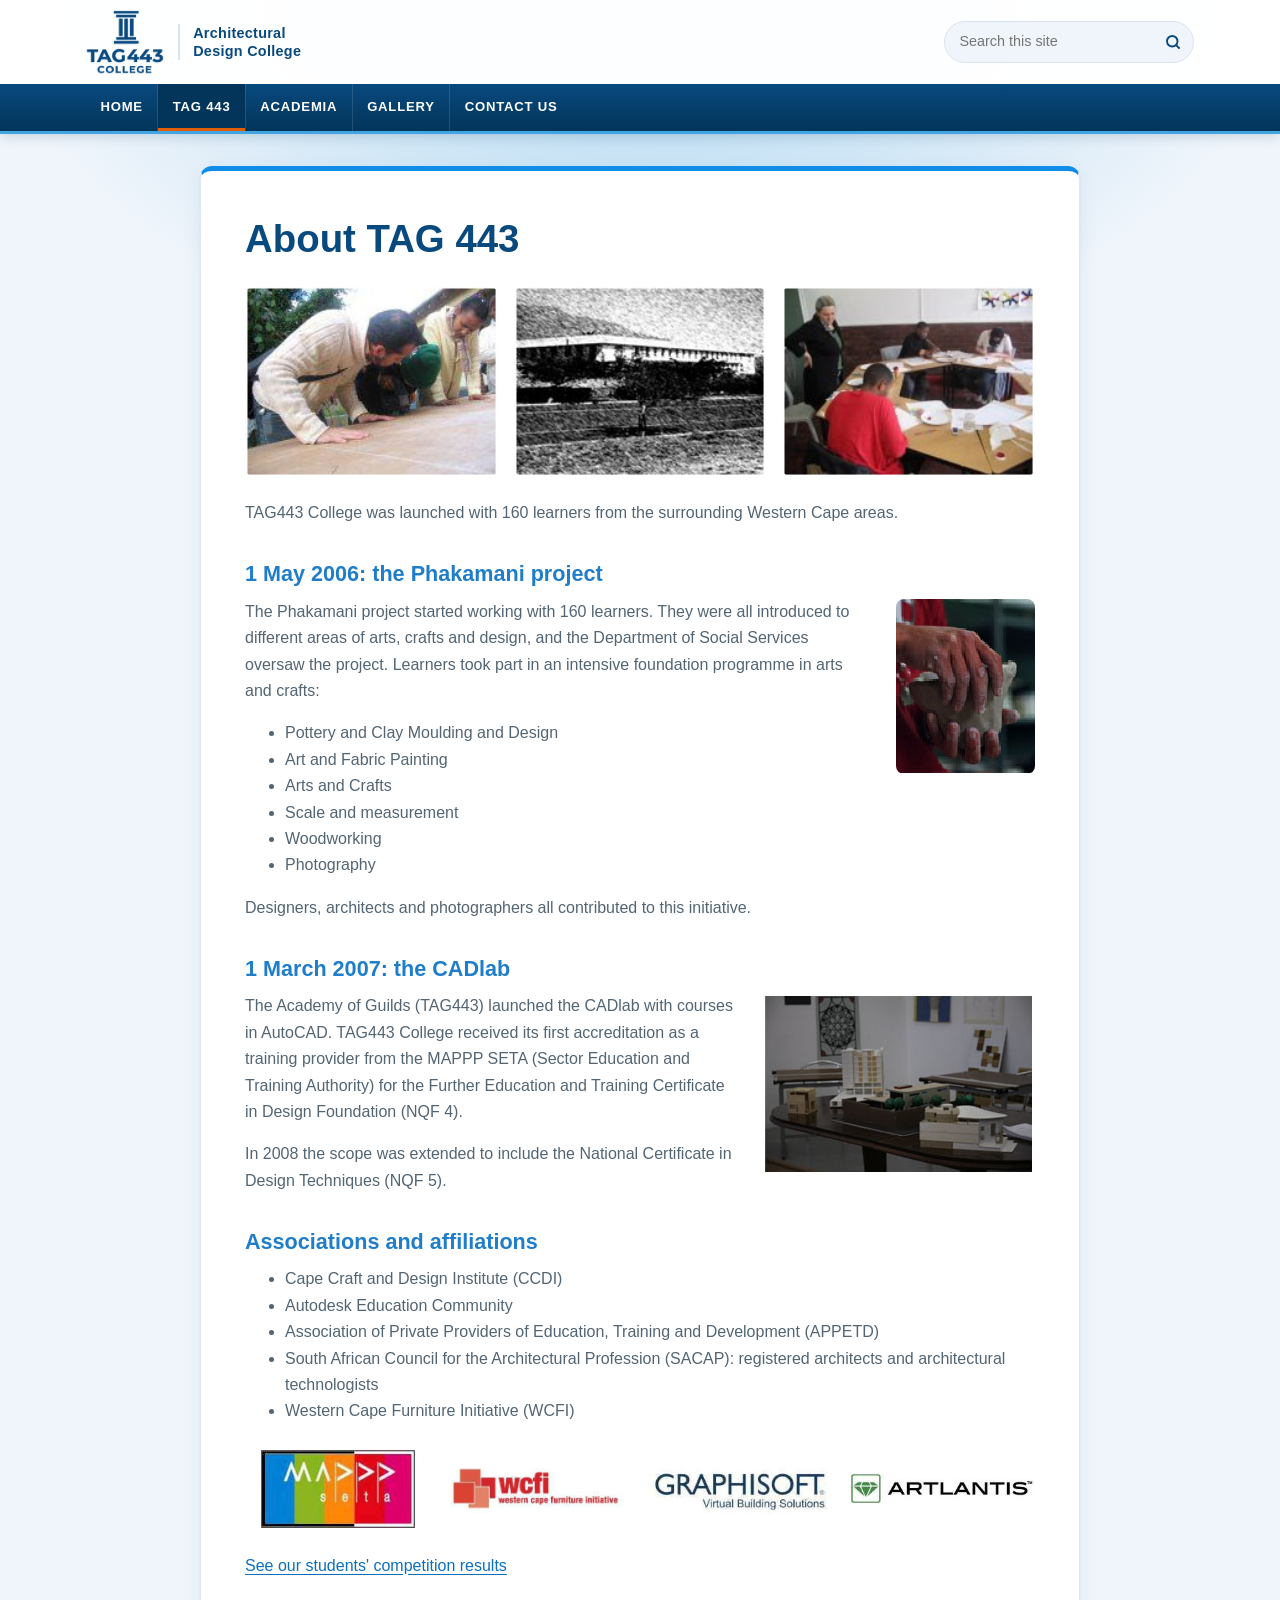
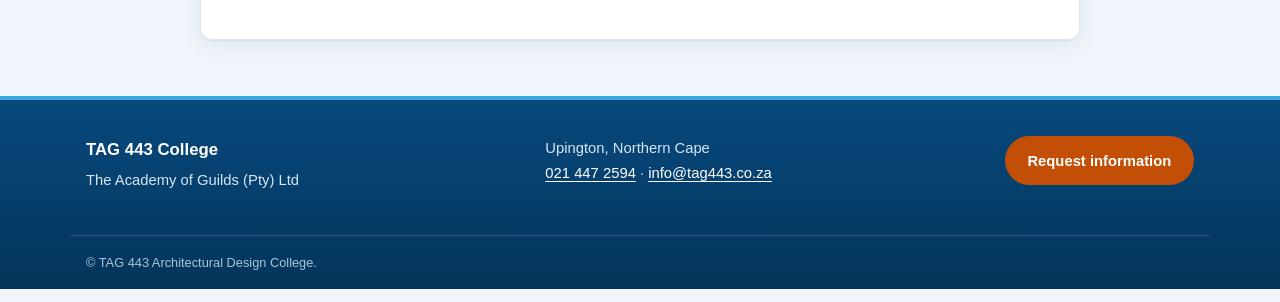
==== commit 8b17f82d: "Changes" ====
--- a/about/index.html
+++ b/about/index.html
@@ -106,18 +106,16 @@
     <div class="wrap footer-inner">
       <div>
         <p class="footer-title">TAG 443 College</p>
-        <p>The Academy of Guilds (Pty) Ltd<br>Registration 2008/022664/08</p>
+        <p>The Academy of Guilds (Pty) Ltd</p>
       </div>
       <address>
-        Suite A001, Old Castle Brewery<br>
-        No. 6 Beach Road, Woodstock<br>
-        Cape Town, Western Cape<br>
+        Upington, Northern Cape<br>
         <a href="tel:+27214472594">021&nbsp;447&nbsp;2594</a> ·
         <a href="mailto:info@tag443.co.za">info@tag443.co.za</a>
       </address>
       <p class="footer-cta"><a class="button" href="../contact/">Request information</a></p>
     </div>
-    <p class="wrap footer-note">&copy; TAG 443 Architectural Design College. Original site designed by <a href="http://www.webcity.co.za/" rel="noopener">Webcity</a>; rebuilt from the 2013–2014 archive.</p>
+    <p class="wrap footer-note">&copy; TAG 443 Architectural Design College.</p>
   </footer>
 </body>
 </html>
--- a/assets/css/style.css
+++ b/assets/css/style.css
@@ -672,6 +672,14 @@
 }
 .contact-grid .details dt:first-child { margin-top: 0; }
 .contact-grid img { border-radius: var(--radius-sm); }
+.map-embed {
+  aspect-ratio: 4 / 3;
+  border: 1px solid var(--line);
+  border-radius: var(--radius-sm);
+  overflow: hidden;
+  background: var(--page);
+}
+.map-embed iframe { width: 100%; height: 100%; border: 0; display: block; }
 
 .podium { padding-left: 0; list-style: none; }
 .podium li {
